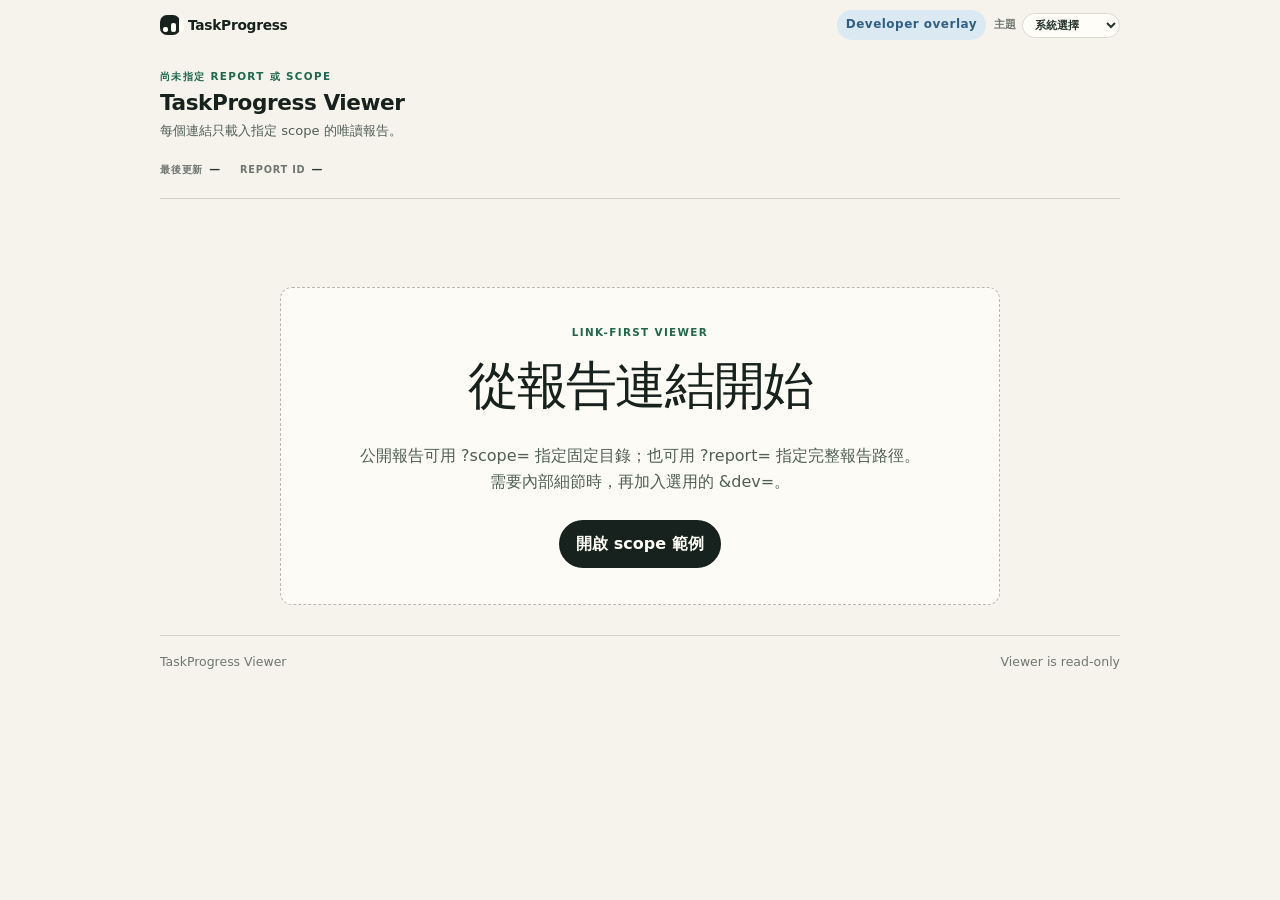
==== index.html @ c399b60e "feat: publish TaskProgress viewer" ====
<!doctype html>
<html lang="zh-Hant">
  <head>
    <meta charset="utf-8" />
    <meta name="viewport" content="width=device-width, initial-scale=1" />
    <meta
      name="description"
      content="TaskProgress Viewer — 以唯讀、可分享連結呈現專案與 Agent scope 的任務進展。"
    />
    <meta
      http-equiv="Content-Security-Policy"
      content="default-src 'self'; script-src 'self'; style-src 'self'; connect-src 'self' https: http://localhost:* http://127.0.0.1:*; img-src 'self' data:; base-uri 'none'; form-action 'none'"
    />
    <title>TaskProgress Viewer</title>
    <script src="assets/theme-bootstrap.js"></script>
    <link rel="stylesheet" href="assets/styles.css" />
    <script type="module" src="assets/app.js"></script>
  </head>
  <body>
    <a class="skip-link" href="#main-content">跳至主要內容</a>
    <div class="page-shell">
      <header class="site-header">
        <a class="brand" href="./" aria-label="TaskProgress Viewer 首頁">
          <span class="brand-mark" aria-hidden="true"><span></span><span></span><span></span></span>
          <span>TaskProgress</span>
        </a>
        <div class="header-actions">
          <div class="mode-badge" id="mode-badge" hidden>Developer overlay</div>
          <label class="theme-picker" for="theme-select">
            <span>主題</span>
            <select id="theme-select" aria-label="顯示主題">
              <option value="system">系統選擇</option>
              <option value="light">亮色</option>
              <option value="dark">暗色</option>
              <option value="custom">自訂…</option>
            </select>
          </label>
        </div>
      </header>

      <dialog class="theme-dialog" id="theme-dialog" aria-labelledby="theme-dialog-title">
        <div class="theme-dialog-heading">
          <div>
            <p class="section-kicker">Custom theme</p>
            <h2 id="theme-dialog-title">自訂 Viewer 顏色</h2>
          </div>
          <button class="theme-close" id="theme-close" type="button" aria-label="關閉自訂主題">×</button>
        </div>
        <p class="theme-dialog-description">
          選擇基底後調整主要介面顏色；任務狀態色會沿用基底，保持完成、進行中與受阻容易辨識。
        </p>
        <label class="theme-base-field" for="theme-custom-base">
          <span>狀態色基底</span>
          <select id="theme-custom-base">
            <option value="light">亮色基底</option>
            <option value="dark">暗色基底</option>
          </select>
        </label>
        <div class="theme-color-fields" id="theme-color-fields"></div>
        <p class="theme-dialog-status" id="theme-dialog-status" aria-live="polite"></p>
        <div class="theme-dialog-actions">
          <button class="secondary-button" id="theme-reset" type="button">恢復基底預設</button>
          <span class="theme-dialog-action-spacer"></span>
          <button class="secondary-button" id="theme-cancel" type="button">取消</button>
          <button class="primary-button" id="theme-apply" type="button">套用自訂主題</button>
        </div>
      </dialog>

      <main id="main-content">
        <section class="hero" aria-labelledby="report-title">
          <div>
            <p class="eyebrow" id="scope-label">唯讀任務報告</p>
            <h1 id="report-title">正在載入報告…</h1>
            <p class="hero-summary" id="report-summary">資料會由目前連結自動載入。</p>
          </div>
          <dl class="report-meta" id="report-meta" hidden>
            <div>
              <dt>最後更新</dt>
              <dd id="updated-at">—</dd>
            </div>
            <div>
              <dt>Report ID</dt>
              <dd id="report-id">—</dd>
            </div>
          </dl>
          <div class="project-progress" id="project-progress" hidden>
            <div class="project-progress-label">
              <strong id="project-progress-value">整體約 0%</strong>
            </div>
            <progress
              class="project-progress-meter"
              id="project-progress-meter"
              max="100"
              value="0"
              aria-label="整體進度 0%"
            ></progress>
          </div>
        </section>

        <section class="diagnostics" id="diagnostics" aria-live="polite" hidden></section>

        <section id="report-content" hidden>
          <div class="overview-grid" id="overview-grid" aria-label="報告摘要"></div>

          <div class="task-toolbar">
            <p class="section-kicker">工作項目</p>
            <div class="filters" id="status-filters" aria-label="依狀態篩選"></div>
          </div>

          <div class="task-list" id="task-list"></div>
          <p class="empty-state" id="empty-state" hidden>這個篩選條件下沒有任務。</p>
        </section>

        <section class="start-panel" id="start-panel" hidden>
          <p class="section-kicker" id="start-kicker">Link-first viewer</p>
          <h2 id="start-title">從報告連結開始</h2>
          <p id="start-description">
            公開報告可用 <code>?scope=</code> 指定固定目錄；也可用 <code>?report=</code>
            指定完整報告路徑。需要內部細節時，再加入選用的 <code>&amp;dev=</code>。
          </p>
          <a
            class="primary-link"
            id="example-link"
            href="?scope=example"
          >
            開啟 scope 範例
          </a>
          <div class="scope-directory" id="scope-directory" aria-label="已註冊的 Scope" hidden></div>
        </section>
      </main>

      <footer>
        <span>TaskProgress Viewer</span>
        <span>Viewer is read-only</span>
      </footer>
    </div>
  </body>
</html>
---- assets/styles.css ----
:root {
  color-scheme: light dark;
  --theme-page-bg: #f5f3ec;
  --theme-panel-bg: #fffdf8;
  --theme-heading: #17211d;
  --theme-panel-heading: #17211d;
  --theme-item-text: #27342e;
  --theme-secondary-text: #4f5e57;
  --theme-muted-text: #6f7772;
  --theme-border: #dcd9cf;
  --theme-accent: #1f684f;
  --theme-focus: #315f84;
  --theme-on-solid: #fffdf8;
  --theme-brand-bars: #f8f3e9;
  --theme-elevated-bg: rgba(255, 255, 255, 0.75);
  --theme-panel-translucent: rgba(255, 253, 248, 0.78);
  --theme-line-subtle: rgba(107, 115, 109, 0.25);
  --theme-progress-track: rgba(222, 220, 211, 0.8);
  --theme-progress-end: #3f8a6d;
  --theme-dashed-border: #b9b8af;
  --theme-reference-bg: #efeee8;
  --theme-active-text: #315f84;
  --theme-active-bg: #dbe9f2;
  --theme-active-border: #cfdbe4;
  --theme-success-text: #1f684f;
  --theme-success-bg: #dcecdf;
  --theme-success-border: #cedfd3;
  --theme-danger-text: #a33c38;
  --theme-danger-bg: #f6dedb;
  --theme-danger-border: #e6cecc;
  --theme-warning-text: #8a4b10;
  --theme-warning-bg: #f6e5cb;
  --theme-warning-border: #e5bf88;
  --theme-muted-status-text: #69716c;
  --theme-muted-status-bg: #ebeae5;

  --color-page-bg: var(--theme-page-bg);
  --color-panel-bg: var(--theme-panel-bg);
  --color-heading: var(--theme-heading);
  --color-panel-heading: var(--theme-panel-heading);
  --color-item-text: var(--theme-item-text);
  --color-secondary-text: var(--theme-secondary-text);
  --color-muted-text: var(--theme-muted-text);
  --color-border: var(--theme-border);
  --color-accent: var(--theme-accent);
  --color-focus: var(--theme-focus);
  --color-on-solid: var(--theme-on-solid);
  --color-control-bg: var(--theme-heading);
  --color-control-text: var(--theme-on-solid);
  --color-brand-bars: var(--theme-brand-bars);
  --color-elevated-bg: var(--theme-elevated-bg);
  --color-panel-translucent: var(--theme-panel-translucent);
  --color-line-subtle: var(--theme-line-subtle);
  --color-progress-track: var(--theme-progress-track);
  --color-progress-end: var(--theme-progress-end);
  --color-dashed-border: var(--theme-dashed-border);
  --color-reference-bg: var(--theme-reference-bg);
  --color-active-text: var(--theme-active-text);
  --color-active-bg: var(--theme-active-bg);
  --color-active-border: var(--theme-active-border);
  --color-success-text: var(--theme-success-text);
  --color-success-bg: var(--theme-success-bg);
  --color-success-border: var(--theme-success-border);
  --color-danger-text: var(--theme-danger-text);
  --color-danger-bg: var(--theme-danger-bg);
  --color-danger-border: var(--theme-danger-border);
  --color-warning-text: var(--theme-warning-text);
  --color-warning-bg: var(--theme-warning-bg);
  --color-warning-border: var(--theme-warning-border);
  --color-muted-status-text: var(--theme-muted-status-text);
  --color-muted-status-bg: var(--theme-muted-status-bg);

  --ink: var(--color-heading);
  --ink-soft: var(--color-secondary-text);
  --paper: var(--color-page-bg);
  --surface: var(--color-panel-bg);
  --line: var(--color-border);
  --moss: var(--color-success-text);
  --moss-soft: var(--color-success-bg);
  --amber: var(--color-warning-text);
  --amber-soft: var(--color-warning-bg);
  --red: var(--color-danger-text);
  --red-soft: var(--color-danger-bg);
  --blue: var(--color-active-text);
  --blue-soft: var(--color-active-bg);
  --muted: var(--color-muted-text);
  --muted-soft: var(--color-muted-status-bg);
  --shadow: 0 4px 14px rgba(37, 47, 41, 0.04);
  --radius-lg: 12px;
  --radius-md: 10px;
  --radius-sm: 8px;
  --project-heading-size: clamp(1.1rem, 2vw, 1.35rem);
}

@media (prefers-color-scheme: dark) {
  :root {
    --theme-page-bg: #111714;
    --theme-panel-bg: #19211d;
    --theme-heading: #edf3ef;
    --theme-panel-heading: #e4ebe7;
    --theme-item-text: #d5ddd8;
    --theme-secondary-text: #aebbb4;
    --theme-muted-text: #89968f;
    --theme-border: #35423b;
    --theme-accent: #70c49c;
    --theme-focus: #9dccf0;
    --theme-on-solid: #111714;
    --theme-brand-bars: #111714;
    --theme-elevated-bg: rgba(38, 49, 43, 0.92);
    --theme-panel-translucent: rgba(25, 33, 29, 0.9);
    --theme-line-subtle: rgba(145, 161, 152, 0.28);
    --theme-progress-track: rgba(74, 89, 81, 0.72);
    --theme-progress-end: #96d6b7;
    --theme-dashed-border: #536159;
    --theme-reference-bg: #29342e;
    --theme-active-text: #9dccf0;
    --theme-active-bg: #1d3445;
    --theme-active-border: #36556b;
    --theme-success-text: #92d7b3;
    --theme-success-bg: #1c3a2c;
    --theme-success-border: #356049;
    --theme-danger-text: #f1aaa6;
    --theme-danger-bg: #462524;
    --theme-danger-border: #70413f;
    --theme-warning-text: #f1c27d;
    --theme-warning-bg: #46331f;
    --theme-warning-border: #725333;
    --theme-muted-status-text: #b3bdb7;
    --theme-muted-status-bg: #2a322e;
    --shadow: 0 6px 18px rgba(0, 0, 0, 0.16);
  }
}

:root[data-theme="light"],
:root[data-theme="custom"][data-theme-base="light"] {
  color-scheme: light;
  --theme-page-bg: #f5f3ec;
  --theme-panel-bg: #fffdf8;
  --theme-heading: #17211d;
  --theme-panel-heading: #17211d;
  --theme-item-text: #27342e;
  --theme-secondary-text: #4f5e57;
  --theme-muted-text: #6f7772;
  --theme-border: #dcd9cf;
  --theme-accent: #1f684f;
  --theme-focus: #315f84;
  --theme-on-solid: #fffdf8;
  --theme-brand-bars: #f8f3e9;
  --theme-elevated-bg: rgba(255, 255, 255, 0.75);
  --theme-panel-translucent: rgba(255, 253, 248, 0.78);
  --theme-line-subtle: rgba(107, 115, 109, 0.25);
  --theme-progress-track: rgba(222, 220, 211, 0.8);
  --theme-progress-end: #3f8a6d;
  --theme-dashed-border: #b9b8af;
  --theme-reference-bg: #efeee8;
  --theme-active-text: #315f84;
  --theme-active-bg: #dbe9f2;
  --theme-active-border: #cfdbe4;
  --theme-success-text: #1f684f;
  --theme-success-bg: #dcecdf;
  --theme-success-border: #cedfd3;
  --theme-danger-text: #a33c38;
  --theme-danger-bg: #f6dedb;
  --theme-danger-border: #e6cecc;
  --theme-warning-text: #8a4b10;
  --theme-warning-bg: #f6e5cb;
  --theme-warning-border: #e5bf88;
  --theme-muted-status-text: #69716c;
  --theme-muted-status-bg: #ebeae5;
  --shadow: 0 4px 14px rgba(37, 47, 41, 0.04);
}

:root[data-theme="dark"],
:root[data-theme="custom"][data-theme-base="dark"] {
  color-scheme: dark;
  --theme-page-bg: #111714;
  --theme-panel-bg: #19211d;
  --theme-heading: #edf3ef;
  --theme-panel-heading: #e4ebe7;
  --theme-item-text: #d5ddd8;
  --theme-secondary-text: #aebbb4;
  --theme-muted-text: #89968f;
  --theme-border: #35423b;
  --theme-accent: #70c49c;
  --theme-focus: #9dccf0;
  --theme-on-solid: #111714;
  --theme-brand-bars: #111714;
  --theme-elevated-bg: rgba(38, 49, 43, 0.92);
  --theme-panel-translucent: rgba(25, 33, 29, 0.9);
  --theme-line-subtle: rgba(145, 161, 152, 0.28);
  --theme-progress-track: rgba(74, 89, 81, 0.72);
  --theme-progress-end: #96d6b7;
  --theme-dashed-border: #536159;
  --theme-reference-bg: #29342e;
  --theme-active-text: #9dccf0;
  --theme-active-bg: #1d3445;
  --theme-active-border: #36556b;
  --theme-success-text: #92d7b3;
  --theme-success-bg: #1c3a2c;
  --theme-success-border: #356049;
  --theme-danger-text: #f1aaa6;
  --theme-danger-bg: #462524;
  --theme-danger-border: #70413f;
  --theme-warning-text: #f1c27d;
  --theme-warning-bg: #46331f;
  --theme-warning-border: #725333;
  --theme-muted-status-text: #b3bdb7;
  --theme-muted-status-bg: #2a322e;
  --shadow: 0 6px 18px rgba(0, 0, 0, 0.16);
}

* {
  box-sizing: border-box;
}

html {
  scroll-behavior: smooth;
}

body {
  margin: 0;
  min-width: 320px;
  min-height: 100vh;
  color: var(--color-item-text);
  background: var(--paper);
  font-family: Inter, ui-sans-serif, system-ui, -apple-system, BlinkMacSystemFont, "Segoe UI", sans-serif;
  line-height: 1.6;
}

button,
a {
  -webkit-tap-highlight-color: transparent;
}

button {
  font: inherit;
}

code {
  font-family: "Cascadia Code", "SFMono-Regular", Consolas, monospace;
}

.skip-link {
  position: fixed;
  z-index: 20;
  top: 12px;
  left: 12px;
  padding: 8px 12px;
  color: var(--color-control-text);
  background: var(--color-control-bg);
  border-radius: 8px;
  transform: translateY(-150%);
}

.skip-link:focus {
  transform: none;
}

.page-shell {
  width: min(960px, calc(100% - 32px));
  margin: 0 auto;
}

.site-header {
  display: flex;
  align-items: center;
  justify-content: space-between;
  min-height: 50px;
}

.header-actions,
.theme-picker {
  display: flex;
  align-items: center;
}

.header-actions {
  gap: 8px;
}

.theme-picker {
  gap: 6px;
  color: var(--color-muted-text);
  font-size: 0.7rem;
  font-weight: 700;
}

.theme-picker select,
.theme-base-field select {
  padding: 4px 24px 4px 8px;
  color: var(--color-item-text);
  background-color: var(--color-panel-bg);
  border: 1px solid var(--color-border);
  border-radius: 999px;
  font: inherit;
  cursor: pointer;
}

.theme-picker select:focus-visible,
.theme-base-field select:focus-visible,
.theme-color-controls input:focus-visible,
.theme-close:focus-visible,
.primary-button:focus-visible,
.secondary-button:focus-visible {
  outline: 3px solid color-mix(in srgb, var(--color-focus) 38%, transparent);
  outline-offset: 2px;
}

.theme-dialog {
  width: min(620px, calc(100% - 28px));
  max-height: min(760px, calc(100vh - 32px));
  padding: 22px;
  overflow: auto;
  color: var(--color-item-text);
  background: var(--color-panel-bg);
  border: 1px solid var(--color-border);
  border-radius: var(--radius-lg);
  box-shadow: 0 22px 70px rgba(0, 0, 0, 0.28);
}

.theme-dialog::backdrop {
  background: rgba(7, 12, 9, 0.58);
  backdrop-filter: blur(2px);
}

.theme-dialog-heading,
.theme-dialog-actions,
.theme-base-field,
.theme-color-controls {
  display: flex;
  align-items: center;
}

.theme-dialog-heading {
  justify-content: space-between;
  gap: 20px;
}

.theme-dialog-heading h2 {
  margin: 0;
  color: var(--color-heading);
  font-size: 1.25rem;
  line-height: 1.3;
}

.theme-close {
  flex: 0 0 auto;
  width: 34px;
  height: 34px;
  padding: 0;
  color: var(--color-secondary-text);
  background: transparent;
  border: 1px solid var(--color-border);
  border-radius: 50%;
  cursor: pointer;
  font-size: 1.45rem;
  line-height: 1;
}

.theme-dialog-description {
  margin: 12px 0 16px;
  color: var(--color-secondary-text);
  font-size: 0.82rem;
  line-height: 1.5;
}

.theme-base-field {
  justify-content: space-between;
  gap: 16px;
  padding-bottom: 14px;
  color: var(--color-panel-heading);
  border-bottom: 1px solid var(--color-border);
  font-size: 0.8rem;
  font-weight: 700;
}

.theme-color-fields {
  display: grid;
  grid-template-columns: repeat(2, minmax(0, 1fr));
  gap: 10px 20px;
  padding: 16px 0;
}

.theme-color-field {
  display: grid;
  grid-template-columns: minmax(0, 1fr) auto;
  align-items: center;
  gap: 10px;
  color: var(--color-panel-heading);
  font-size: 0.77rem;
  font-weight: 650;
}

.theme-color-controls {
  gap: 6px;
}

.theme-color-controls input[type="color"] {
  width: 30px;
  height: 30px;
  padding: 2px;
  background: var(--color-panel-bg);
  border: 1px solid var(--color-border);
  border-radius: 7px;
  cursor: pointer;
}

.theme-color-controls input[type="text"] {
  width: 82px;
  padding: 5px 7px;
  color: var(--color-item-text);
  background: var(--color-page-bg);
  border: 1px solid var(--color-border);
  border-radius: 7px;
  font-family: "Cascadia Code", "SFMono-Regular", Consolas, monospace;
  font-size: 0.72rem;
}

.theme-dialog-status {
  margin: 0 0 16px;
  padding: 9px 11px;
  color: var(--color-success-text);
  background: var(--color-success-bg);
  border-radius: var(--radius-sm);
  font-size: 0.74rem;
}

.theme-dialog-status.theme-status-warning {
  color: var(--color-warning-text);
  background: var(--color-warning-bg);
}

.theme-dialog-actions {
  gap: 8px;
}

.theme-dialog-action-spacer {
  flex: 1;
}

.primary-button,
.secondary-button {
  padding: 7px 11px;
  border-radius: 999px;
  cursor: pointer;
  font: inherit;
  font-size: 0.75rem;
  font-weight: 720;
}

.primary-button {
  color: var(--color-control-text);
  background: var(--color-control-bg);
  border: 1px solid var(--color-control-bg);
}

.secondary-button {
  color: var(--color-secondary-text);
  background: transparent;
  border: 1px solid var(--color-border);
}

.brand {
  display: inline-flex;
  align-items: center;
  gap: 8px;
  color: var(--ink);
  font-weight: 750;
  font-size: 0.86rem;
  letter-spacing: -0.02em;
  text-decoration: none;
}

.brand-mark {
  display: grid;
  grid-template-columns: repeat(3, 5px);
  align-items: end;
  gap: 3px;
  width: 20px;
  height: 20px;
  padding: 3px;
  background: var(--color-control-bg);
  border-radius: 7px;
}

.brand-mark span {
  display: block;
  background: var(--color-control-text);
  border-radius: 2px;
}

.brand-mark span:nth-child(1) { height: 35%; }
.brand-mark span:nth-child(2) { height: 65%; }
.brand-mark span:nth-child(3) { height: 100%; }

.mode-badge,
.status-badge,
.route-state {
  display: inline-flex;
  align-items: center;
  width: fit-content;
  border-radius: 999px;
  font-size: 0.75rem;
  font-weight: 760;
  letter-spacing: 0.04em;
}

.mode-badge {
  padding: 5px 9px;
  color: var(--blue);
  background: var(--blue-soft);
}

.hero {
  display: grid;
  grid-template-columns: minmax(0, 1fr) auto;
  align-items: start;
  column-gap: 24px;
  row-gap: 10px;
  padding: 18px 0 20px;
  border-bottom: 1px solid var(--color-line-subtle);
}

.hero > div:first-child {
  grid-column: 1;
  grid-row: 1;
}

.eyebrow,
.section-kicker {
  margin: 0 0 4px;
  color: var(--color-accent);
  font-size: 0.65rem;
  font-weight: 800;
  letter-spacing: 0.13em;
  text-transform: uppercase;
}

h1,
h2,
h3,
h4,
p {
  margin-top: 0;
}

h2,
h3,
h4 {
  color: var(--color-panel-heading);
}

h1 {
  max-width: 760px;
  margin-bottom: 0;
  font-size: var(--project-heading-size);
  font-weight: 650;
  line-height: 1.3;
  letter-spacing: -0.02em;
  color: var(--color-heading);
}

.hero-summary {
  max-width: 680px;
  margin-top: 5px;
  margin-bottom: 0;
  color: var(--ink-soft);
  font-size: 0.82rem;
  line-height: 1.4;
}

.report-meta {
  grid-column: 1 / -1;
  grid-row: 3;
  display: flex;
  flex-wrap: wrap;
  gap: 8px 20px;
  min-width: 0;
  margin: 1px 0 0;
}

.report-meta div {
  display: flex;
  align-items: baseline;
  gap: 6px;
}

.report-meta dt {
  color: var(--muted);
  font-size: 0.61rem;
  font-weight: 750;
  letter-spacing: 0.08em;
  text-transform: uppercase;
}

.report-meta dd {
  margin: 0;
  font-size: 0.68rem;
  font-weight: 650;
}

.project-progress {
  display: contents;
}

.project-progress[hidden] {
  display: none;
}

.project-progress-label {
  grid-column: 2;
  grid-row: 1;
  display: flex;
  align-items: baseline;
  justify-content: flex-end;
  align-self: center;
  gap: 8px;
}

.project-progress-label strong {
  color: var(--ink);
  font-size: var(--project-heading-size);
  font-weight: 600;
  line-height: 1.3;
  letter-spacing: -0.02em;
  white-space: nowrap;
}

.project-progress-meter {
  grid-column: 1 / -1;
  grid-row: 2;
  display: block;
  width: 100%;
  height: 6px;
  overflow: hidden;
  appearance: none;
  background: var(--color-progress-track);
  border: 0;
  border-radius: 999px;
}

.project-progress-meter::-webkit-progress-bar {
  background: var(--color-progress-track);
  border-radius: 999px;
}

.project-progress-meter::-webkit-progress-value {
  background: linear-gradient(90deg, var(--color-accent), var(--color-progress-end));
  border-radius: 999px;
}

.project-progress-meter::-moz-progress-bar {
  background: linear-gradient(90deg, var(--color-accent), var(--color-progress-end));
  border-radius: 999px;
}

.diagnostics {
  display: grid;
  gap: 10px;
  margin-top: 24px;
}

.diagnostic {
  padding: 16px 18px;
  border: 1px solid;
  border-radius: var(--radius-sm);
}

.diagnostic strong {
  display: block;
  margin-bottom: 2px;
  font-size: 0.83rem;
}

.diagnostic p {
  margin: 0;
}

.diagnostic-error {
  color: var(--color-danger-text);
  background: var(--red-soft);
  border-color: var(--color-danger-border);
}

.diagnostic-warning {
  color: var(--color-warning-text);
  background: var(--amber-soft);
  border-color: var(--color-warning-border);
}

.overview-grid {
  display: grid;
  grid-template-columns: repeat(4, minmax(0, 1fr));
  gap: 10px;
  padding: 16px 0 22px;
}

.overview-card {
  position: relative;
  overflow: hidden;
  display: flex;
  align-items: flex-start;
  flex-direction: column;
  justify-content: space-between;
  min-height: 78px;
  padding: 11px 14px;
  background: var(--muted-soft);
  border: 0;
  border-radius: var(--radius-md);
  box-shadow: none;
}

.overview-card::before {
  display: none;
}

.overview-active { color: var(--blue); background: var(--blue-soft); }
.overview-success { color: var(--moss); background: var(--moss-soft); }
.overview-danger { color: var(--red); background: var(--red-soft); }

.overview-value {
  font-size: 1.55rem;
  font-weight: 650;
  line-height: 1;
}

.overview-label {
  order: -1;
  color: currentColor;
  font-size: 0.7rem;
  font-weight: 650;
}

.task-toolbar {
  display: flex;
  align-items: center;
  justify-content: space-between;
  gap: 16px;
  margin-bottom: 10px;
}

.task-toolbar .section-kicker {
  margin-bottom: 0;
}

.task-toolbar h2,
.start-panel h2 {
  margin-bottom: 0;
  font-family: Georgia, "Times New Roman", serif;
  font-size: clamp(2rem, 4vw, 3.2rem);
  font-weight: 500;
  letter-spacing: -0.035em;
}

.filters {
  display: flex;
  flex-wrap: wrap;
  justify-content: flex-end;
  gap: 5px;
}

.filter-button {
  padding: 4px 8px;
  color: var(--ink-soft);
  background: transparent;
  border: 1px solid var(--line);
  border-radius: 999px;
  cursor: pointer;
  font-size: 0.72rem;
}

.filter-button:hover,
.filter-button[aria-pressed="true"] {
  color: var(--color-control-text);
  background: var(--color-control-bg);
  border-color: var(--color-control-bg);
}

.filter-button:focus-visible,
.primary-link:focus-visible,
.scope-link:focus-visible,
.scope-developer-link:focus-visible,
.developer-summary:focus-visible,
.brand:focus-visible {
  outline: 3px solid color-mix(in srgb, var(--color-focus) 38%, transparent);
  outline-offset: 3px;
}

.task-list {
  display: grid;
  gap: 12px;
}

.task-card {
  padding: 15px 20px;
  background: var(--surface);
  border: 1px solid var(--line);
  border-radius: var(--radius-lg);
  box-shadow: var(--shadow);
}

.task-card.status-active { border-color: var(--color-active-border); }
.task-card.status-success { border-color: var(--color-success-border); }
.task-card.status-danger { border-color: var(--color-danger-border); }

.task-header,
.route-heading {
  display: flex;
  align-items: center;
  justify-content: space-between;
  gap: 20px;
}

.task-header {
  align-items: flex-start;
}

.task-title-group {
  display: flex;
  align-items: center;
  gap: 8px;
  min-width: 0;
}

.task-title-group h3 {
  margin: 0;
  font-size: 1rem;
  line-height: 1.25;
  letter-spacing: -0.025em;
  color: var(--color-panel-heading);
}

.status-badge {
  flex: 0 0 auto;
  padding: 3px 7px;
  color: var(--muted);
  background: var(--muted-soft);
}

.status-badge.status-active { color: var(--blue); background-color: var(--blue-soft); }
.status-badge.status-success { color: var(--moss); background-color: var(--moss-soft); }
.status-badge.status-danger { color: var(--red); background-color: var(--red-soft); }
.status-badge.status-muted { color: var(--muted); background-color: var(--muted-soft); }

.task-id,
.reference {
  color: var(--ink-soft);
  background: var(--color-reference-bg);
  border-radius: 6px;
}

.task-id {
  display: none;
}

.task-header-meta {
  display: flex;
  flex: 0 0 auto;
  flex-direction: column;
  align-items: flex-end;
  gap: 7px;
}

.task-fraction {
  color: var(--ink);
  font-size: 0.82rem;
  font-weight: 650;
  line-height: 1;
  white-space: nowrap;
}

.task-summary {
  max-width: 820px;
  margin: 7px 0 0;
  color: var(--ink-soft);
  font-size: 0.8rem;
  line-height: 1.45;
}

.work-columns {
  display: grid;
  grid-template-columns: 1fr;
  gap: 0;
  margin-top: 10px;
  padding-top: 0;
  border-top: 0;
}

.work-columns .detail-heading {
  display: none;
}

.work-columns .detail-list {
  gap: 0;
}

.work-columns .detail-list li {
  min-height: 36px;
  padding: 8px 58px 8px 25px;
  border-top: 1px solid var(--line);
  font-size: 0.8rem;
  line-height: 1.35;
  color: var(--color-item-text);
}

.work-columns .detail-list li::before {
  top: 8px;
}

.work-columns .detail-list li::after {
  position: absolute;
  top: 7px;
  right: 0;
  padding: 2px 8px;
  border-radius: 999px;
  font-size: 0.65rem;
  line-height: 1.5;
}

.work-columns .completed-work li::after {
  color: var(--moss);
  background: var(--moss-soft);
  content: "完成";
}

.work-columns .pending-work li::after {
  color: var(--muted);
  background: var(--muted-soft);
  content: "待做";
}

.detail-heading {
  margin-bottom: 10px;
  color: var(--ink-soft);
  font-size: 0.74rem;
  letter-spacing: 0.08em;
  text-transform: uppercase;
}

.detail-list {
  display: grid;
  gap: 7px;
  margin: 0;
  padding: 0;
  list-style: none;
}

.detail-list li {
  position: relative;
  padding-left: 20px;
}

.detail-list li::before {
  position: absolute;
  left: 0;
  content: "○";
  color: var(--muted);
}

.completed-work li::before {
  content: "✓";
  color: var(--moss);
  font-weight: 800;
}

.blockers li::before {
  content: "!";
  color: var(--red);
  font-weight: 900;
}

.developer-details {
  margin-top: 10px;
  padding: 9px 11px;
  color: var(--blue);
  background: var(--blue-soft);
  border-radius: var(--radius-md);
}

.developer-summary {
  display: grid;
  grid-template-columns: auto minmax(0, 1fr) auto;
  align-items: baseline;
  gap: 7px;
  color: inherit;
  cursor: pointer;
}

section.developer-details .developer-summary {
  cursor: default;
}

.developer-next-label {
  font-size: 0.68rem;
  font-weight: 800;
  letter-spacing: 0.08em;
  text-transform: uppercase;
  white-space: nowrap;
}

.developer-next-action {
  color: var(--blue);
  font-weight: 720;
  font-size: 0.78rem;
}

.developer-expand-hint {
  color: var(--ink-soft);
  font-size: 0.66rem;
  font-weight: 650;
  white-space: nowrap;
}

.developer-body {
  display: grid;
  grid-template-columns: repeat(2, minmax(0, 1fr));
  gap: 12px;
  margin-top: 9px;
  padding: 12px;
  color: var(--ink);
  background: var(--color-panel-translucent);
  border-radius: var(--radius-md);
}

.developer-body-title {
  grid-column: 1 / -1;
  margin-bottom: -6px;
  color: var(--blue);
  font-size: 0.78rem;
  letter-spacing: 0.08em;
  text-transform: uppercase;
}

.decision-list,
.route-list,
.path-list {
  display: grid;
  gap: 10px;
}

.decision-item,
.route-item {
  padding: 9px 10px;
  background: var(--color-elevated-bg);
  border: 1px solid var(--color-border);
  border-radius: var(--radius-sm);
}

.decision-item p,
.route-item p,
.claim-section p {
  margin-bottom: 8px;
}

.reference {
  display: inline-block;
  max-width: 100%;
  padding: 4px 6px;
  overflow-wrap: anywhere;
  font-size: 0.72rem;
}

.route-state {
  padding: 3px 7px;
  color: var(--muted);
  background: var(--muted-soft);
}

.route-selected { color: var(--moss); background: var(--moss-soft); }
.route-rejected { color: var(--red); background: var(--red-soft); }

.empty-state,
.start-panel {
  padding: 36px;
  background: var(--color-panel-translucent);
  border: 1px dashed var(--color-dashed-border);
  border-radius: var(--radius-lg);
  text-align: center;
}

.start-panel {
  max-width: 720px;
  margin: 64px auto 0;
}

.start-panel p:not(.section-kicker) {
  max-width: 560px;
  margin: 16px auto 26px;
  color: var(--ink-soft);
}

.primary-link {
  display: inline-flex;
  padding: 11px 17px;
  color: var(--color-control-text);
  background: var(--color-control-bg);
  border-radius: 999px;
  font-weight: 700;
  text-decoration: none;
}

.scope-directory {
  display: grid;
  gap: 9px;
  max-width: 560px;
  margin: 26px auto 0;
  text-align: left;
}

.scope-directory[hidden],
.primary-link[hidden] {
  display: none;
}

.scope-entry {
  display: flex;
  align-items: center;
  justify-content: space-between;
  gap: 16px;
  padding: 13px 15px;
  background: var(--color-elevated-bg);
  border: 1px solid var(--line);
  border-radius: var(--radius-sm);
}

.scope-link {
  color: var(--ink);
  font-weight: 750;
  text-decoration: none;
}

.scope-link:hover {
  text-decoration: underline;
}

.scope-developer-link {
  color: var(--ink-soft);
  font-size: 0.78rem;
  font-weight: 700;
  text-decoration: none;
}

footer {
  display: flex;
  justify-content: space-between;
  gap: 20px;
  margin-top: 30px;
  padding: 16px 0 22px;
  color: var(--muted);
  border-top: 1px solid var(--color-line-subtle);
  font-size: 0.78rem;
}

@media (max-width: 820px) {
  .task-toolbar {
    align-items: flex-start;
    flex-direction: column;
    gap: 7px;
  }

  .filters {
    justify-content: flex-start;
  }
}

@media (max-width: 600px) {
  :root {
    --project-heading-size: clamp(1.02rem, 4.6vw, 1.2rem);
  }

  .page-shell {
    width: min(100% - 24px, 960px);
  }

  .site-header {
    min-height: 44px;
  }

  .mode-badge {
    font-size: 0.67rem;
  }

  .header-actions {
    gap: 5px;
  }

  .theme-picker > span {
    position: absolute;
    width: 1px;
    height: 1px;
    padding: 0;
    overflow: hidden;
    clip: rect(0, 0, 0, 0);
    white-space: nowrap;
    border: 0;
  }

  .theme-picker select {
    max-width: 100px;
    font-size: 0.68rem;
  }

  .theme-dialog {
    padding: 18px 14px;
  }

  .theme-color-fields {
    grid-template-columns: 1fr;
    gap: 9px;
  }

  .theme-dialog-actions {
    flex-wrap: wrap;
  }

  .theme-dialog-action-spacer {
    display: none;
  }

  .theme-dialog-actions .primary-button {
    margin-left: auto;
  }

  .hero {
    column-gap: 12px;
    padding: 12px 0 16px;
  }

  .hero-summary {
    font-size: 0.75rem;
  }

  .report-meta {
    gap: 4px 12px;
  }

  .overview-grid {
    grid-template-columns: repeat(2, minmax(0, 1fr));
    gap: 10px;
    padding: 12px 0 18px;
  }

  .overview-card {
    min-height: 68px;
    padding: 9px 11px;
  }

  .overview-value {
    font-size: 1.35rem;
  }

  .task-title-group {
    align-items: center;
    flex-direction: row;
    gap: 6px;
  }

  .task-header {
    gap: 12px;
  }

  .task-card {
    padding: 13px 14px;
  }

  .developer-body {
    grid-template-columns: 1fr;
  }

  .developer-summary {
    grid-template-columns: 1fr;
    gap: 4px;
  }

  .developer-expand-hint {
    white-space: normal;
  }

  footer {
    flex-direction: column;
  }
}

@media (prefers-reduced-motion: reduce) {
  html {
    scroll-behavior: auto;
  }
}
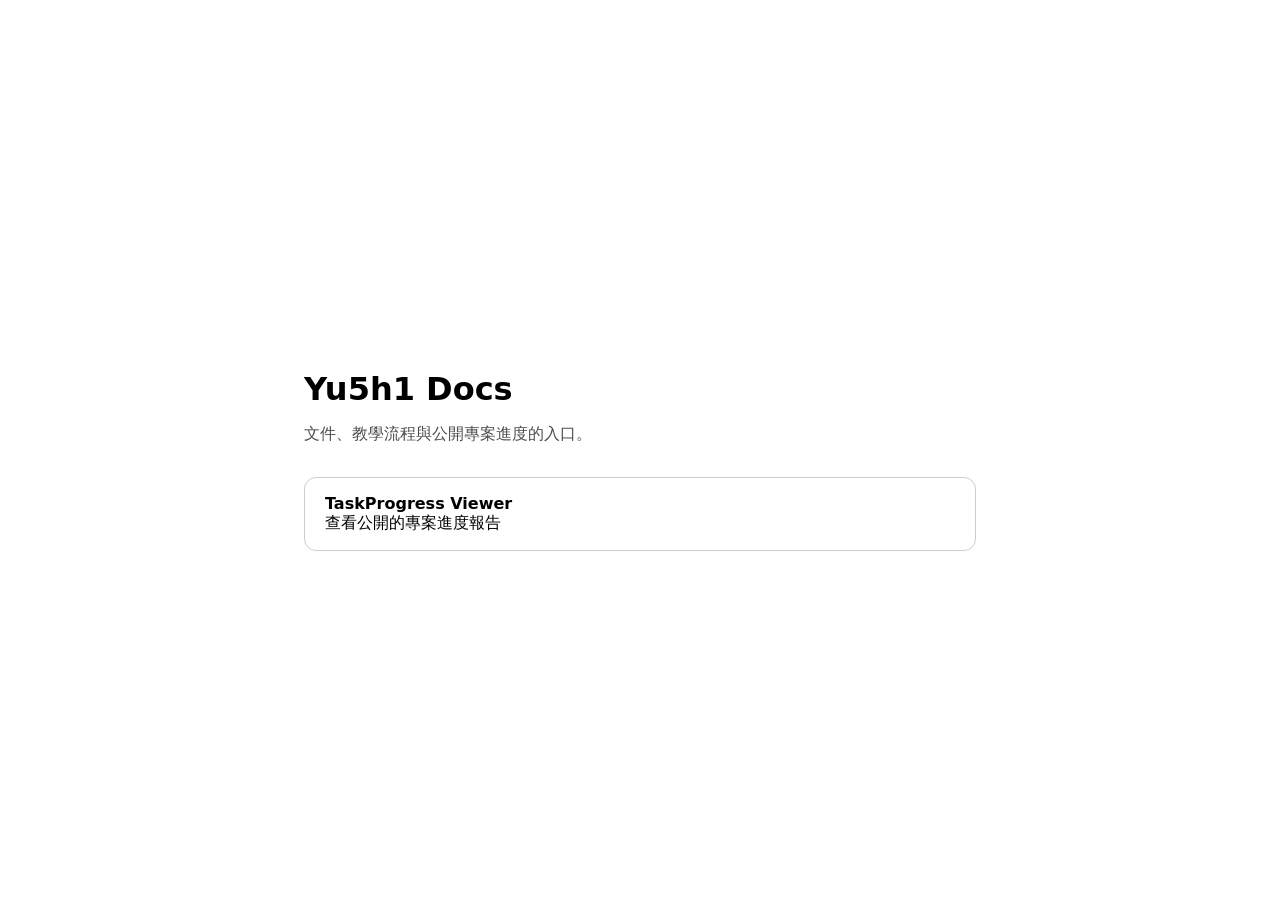
==== commit 52d04e02: "refactor: namespace TaskProgress viewer" ====
--- a/index.html
+++ b/index.html
@@ -3,136 +3,73 @@
   <head>
     <meta charset="utf-8" />
     <meta name="viewport" content="width=device-width, initial-scale=1" />
-    <meta
-      name="description"
-      content="TaskProgress Viewer — 以唯讀、可分享連結呈現專案與 Agent scope 的任務進展。"
-    />
-    <meta
-      http-equiv="Content-Security-Policy"
-      content="default-src 'self'; script-src 'self'; style-src 'self'; connect-src 'self' https: http://localhost:* http://127.0.0.1:*; img-src 'self' data:; base-uri 'none'; form-action 'none'"
-    />
-    <title>TaskProgress Viewer</title>
-    <script src="assets/theme-bootstrap.js"></script>
-    <link rel="stylesheet" href="assets/styles.css" />
-    <script type="module" src="assets/app.js"></script>
+    <meta name="description" content="Yu5h1 的文件、教學流程與公開進度報告入口。" />
+    <title>Yu5h1 Docs</title>
+    <script>
+      (() => {
+        const params = new URLSearchParams(window.location.search);
+        if (params.has("scope") || params.has("report") || params.has("dev")) {
+          window.location.replace(`task-progress/${window.location.search}${window.location.hash}`);
+        }
+      })();
+    </script>
+    <style>
+      :root {
+        color-scheme: light dark;
+        font-family: system-ui, -apple-system, "Segoe UI", sans-serif;
+      }
+
+      body {
+        margin: 0;
+        min-height: 100vh;
+        display: grid;
+        place-items: center;
+        background: Canvas;
+        color: CanvasText;
+      }
+
+      main {
+        width: min(42rem, calc(100% - 2rem));
+      }
+
+      h1 {
+        margin-bottom: 0.5rem;
+      }
+
+      p {
+        color: color-mix(in srgb, CanvasText 70%, transparent);
+      }
+
+      nav {
+        display: grid;
+        gap: 0.75rem;
+        margin-top: 2rem;
+      }
+
+      a {
+        display: block;
+        padding: 1rem 1.25rem;
+        border: 1px solid color-mix(in srgb, CanvasText 20%, transparent);
+        border-radius: 0.75rem;
+        color: inherit;
+        text-decoration: none;
+      }
+
+      a:hover {
+        border-color: LinkText;
+      }
+    </style>
   </head>
   <body>
-    <a class="skip-link" href="#main-content">跳至主要內容</a>
-    <div class="page-shell">
-      <header class="site-header">
-        <a class="brand" href="./" aria-label="TaskProgress Viewer 首頁">
-          <span class="brand-mark" aria-hidden="true"><span></span><span></span><span></span></span>
-          <span>TaskProgress</span>
+    <main>
+      <h1>Yu5h1 Docs</h1>
+      <p>文件、教學流程與公開專案進度的入口。</p>
+      <nav aria-label="主要內容">
+        <a href="task-progress/">
+          <strong>TaskProgress Viewer</strong><br />
+          查看公開的專案進度報告
         </a>
-        <div class="header-actions">
-          <div class="mode-badge" id="mode-badge" hidden>Developer overlay</div>
-          <label class="theme-picker" for="theme-select">
-            <span>主題</span>
-            <select id="theme-select" aria-label="顯示主題">
-              <option value="system">系統選擇</option>
-              <option value="light">亮色</option>
-              <option value="dark">暗色</option>
-              <option value="custom">自訂…</option>
-            </select>
-          </label>
-        </div>
-      </header>
-
-      <dialog class="theme-dialog" id="theme-dialog" aria-labelledby="theme-dialog-title">
-        <div class="theme-dialog-heading">
-          <div>
-            <p class="section-kicker">Custom theme</p>
-            <h2 id="theme-dialog-title">自訂 Viewer 顏色</h2>
-          </div>
-          <button class="theme-close" id="theme-close" type="button" aria-label="關閉自訂主題">×</button>
-        </div>
-        <p class="theme-dialog-description">
-          選擇基底後調整主要介面顏色；任務狀態色會沿用基底，保持完成、進行中與受阻容易辨識。
-        </p>
-        <label class="theme-base-field" for="theme-custom-base">
-          <span>狀態色基底</span>
-          <select id="theme-custom-base">
-            <option value="light">亮色基底</option>
-            <option value="dark">暗色基底</option>
-          </select>
-        </label>
-        <div class="theme-color-fields" id="theme-color-fields"></div>
-        <p class="theme-dialog-status" id="theme-dialog-status" aria-live="polite"></p>
-        <div class="theme-dialog-actions">
-          <button class="secondary-button" id="theme-reset" type="button">恢復基底預設</button>
-          <span class="theme-dialog-action-spacer"></span>
-          <button class="secondary-button" id="theme-cancel" type="button">取消</button>
-          <button class="primary-button" id="theme-apply" type="button">套用自訂主題</button>
-        </div>
-      </dialog>
-
-      <main id="main-content">
-        <section class="hero" aria-labelledby="report-title">
-          <div>
-            <p class="eyebrow" id="scope-label">唯讀任務報告</p>
-            <h1 id="report-title">正在載入報告…</h1>
-            <p class="hero-summary" id="report-summary">資料會由目前連結自動載入。</p>
-          </div>
-          <dl class="report-meta" id="report-meta" hidden>
-            <div>
-              <dt>最後更新</dt>
-              <dd id="updated-at">—</dd>
-            </div>
-            <div>
-              <dt>Report ID</dt>
-              <dd id="report-id">—</dd>
-            </div>
-          </dl>
-          <div class="project-progress" id="project-progress" hidden>
-            <div class="project-progress-label">
-              <strong id="project-progress-value">整體約 0%</strong>
-            </div>
-            <progress
-              class="project-progress-meter"
-              id="project-progress-meter"
-              max="100"
-              value="0"
-              aria-label="整體進度 0%"
-            ></progress>
-          </div>
-        </section>
-
-        <section class="diagnostics" id="diagnostics" aria-live="polite" hidden></section>
-
-        <section id="report-content" hidden>
-          <div class="overview-grid" id="overview-grid" aria-label="報告摘要"></div>
-
-          <div class="task-toolbar">
-            <p class="section-kicker">工作項目</p>
-            <div class="filters" id="status-filters" aria-label="依狀態篩選"></div>
-          </div>
-
-          <div class="task-list" id="task-list"></div>
-          <p class="empty-state" id="empty-state" hidden>這個篩選條件下沒有任務。</p>
-        </section>
-
-        <section class="start-panel" id="start-panel" hidden>
-          <p class="section-kicker" id="start-kicker">Link-first viewer</p>
-          <h2 id="start-title">從報告連結開始</h2>
-          <p id="start-description">
-            公開報告可用 <code>?scope=</code> 指定固定目錄；也可用 <code>?report=</code>
-            指定完整報告路徑。需要內部細節時，再加入選用的 <code>&amp;dev=</code>。
-          </p>
-          <a
-            class="primary-link"
-            id="example-link"
-            href="?scope=example"
-          >
-            開啟 scope 範例
-          </a>
-          <div class="scope-directory" id="scope-directory" aria-label="已註冊的 Scope" hidden></div>
-        </section>
-      </main>
-
-      <footer>
-        <span>TaskProgress Viewer</span>
-        <span>Viewer is read-only</span>
-      </footer>
-    </div>
+      </nav>
+    </main>
   </body>
 </html>
